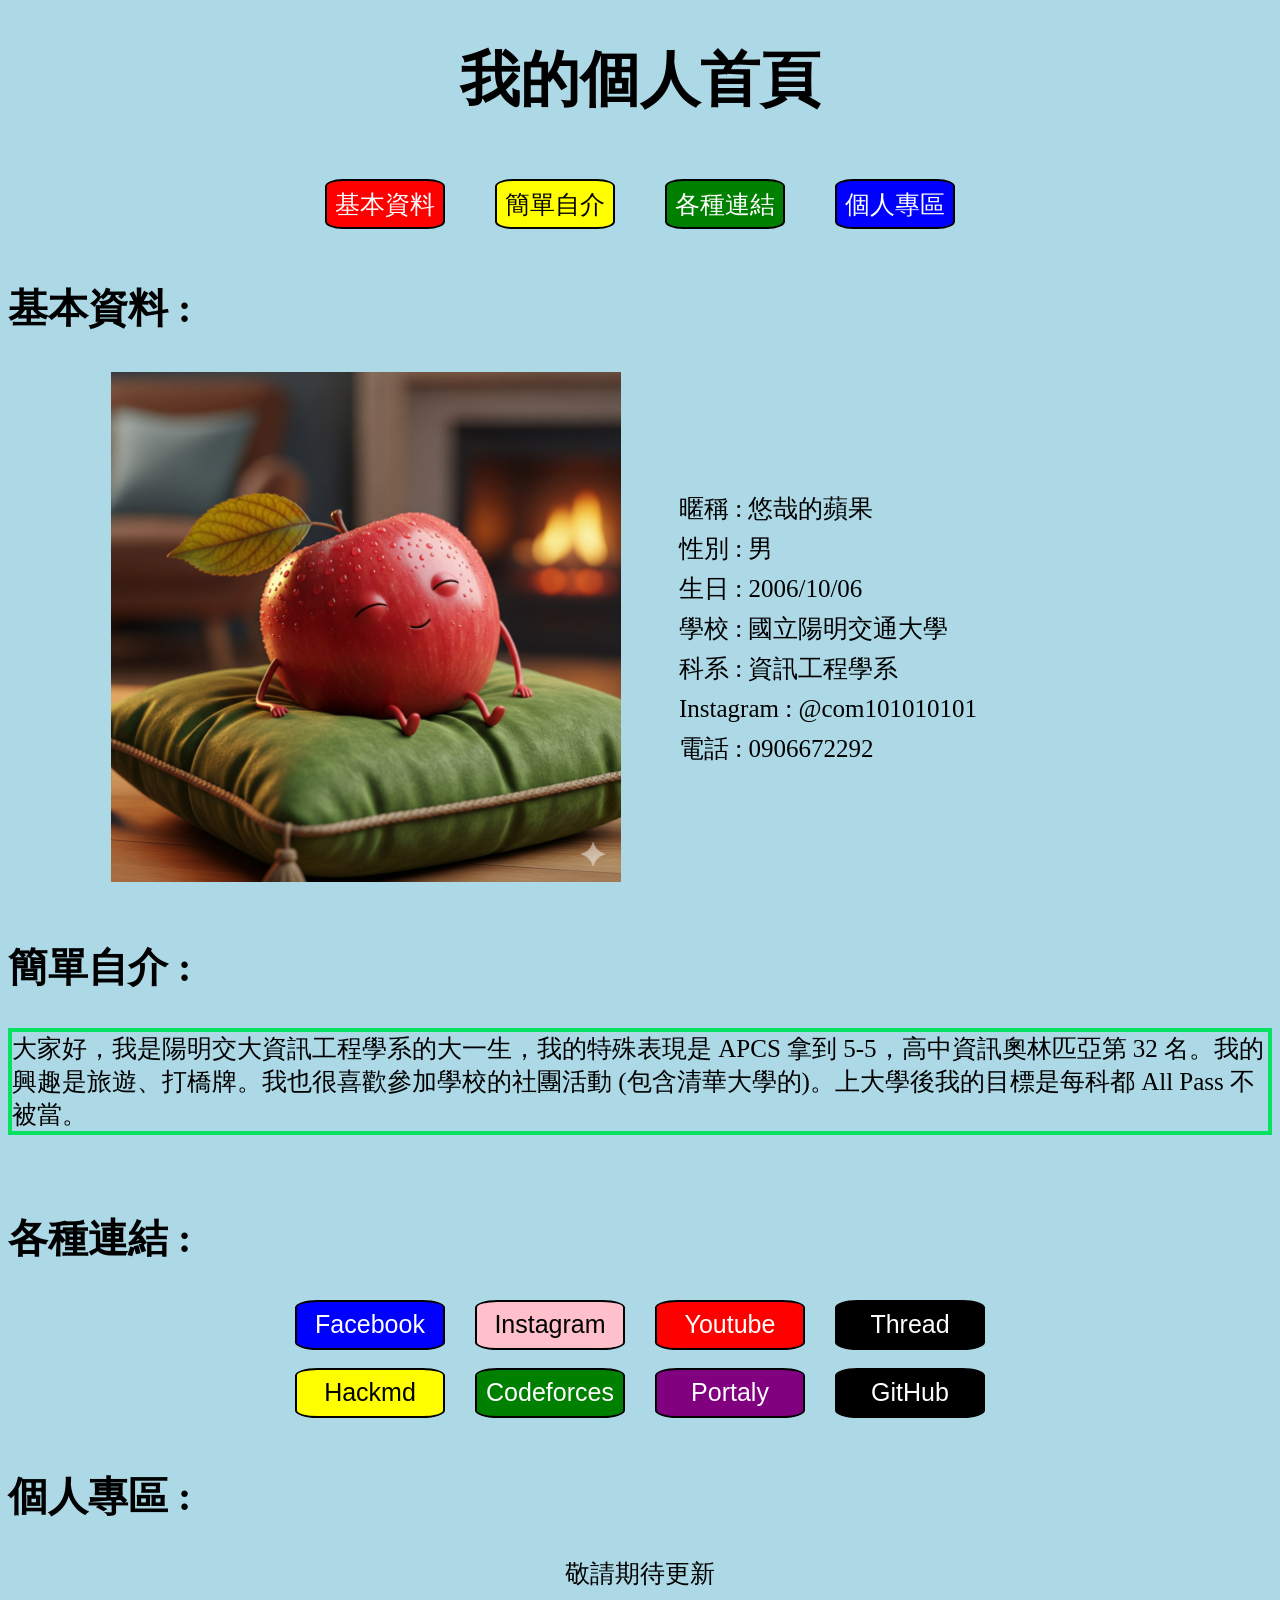
==== profile.html @ d02c9ecb "version 1" ====
<!DOCTYPE html>
<html>
    <head>
        <meta charset="UTF-8">
        <link rel="stylesheet" href="./style.css">
        <title>My profile</title>
    </head>
    <body>
        <header>
            <h1 id="firsttitle">我的個人首頁</h1>
            <br>
            <div id="browse">
                <button style = "background-color:red;">基本資料</button>
                <button style = "background-color:yellow;color:black;">簡單自介</button>
                <button style = "background-color:green;">各種連結</button>
                <button style = "background-color:blue;">個人專區</button>
            </div>
            <br>
        </header>
        <main>
            <div id = "basicinformation">
                <h2>基本資料 : </h2>
                <div id="basicform">
                    <table border="0">
                        <tr>
                            <td style = "width : 510px;height : 510px;">
                                <img src = "悠哉的蘋果.JPG" style = "width : 510px;height : 510px;">
                            </td>
                            <td style = "width : 40px;height : 170px;"></td>
                            <td style = "width : 500px;height : 170px;">
                                <p>暱稱 : 悠哉的蘋果</p>
                                <p>性別 : 男</p>
                                <p>生日 : 2006/10/06</p>
                                <p>學校 : 國立陽明交通大學</p>
                                <p>科系 : 資訊工程學系</p>
                                <p>Instagram : @com101010101</p>
                                <p>電話 : 0906672292</p>
                            </td>
                        </tr>
                    </table>
                </div>
                <br>
            </div>
            <div id = "simpleint">
                <h2>簡單自介 : </h2>
                <p id = "introduce">
                    大家好，我是陽明交大資訊工程學系的大一生，我的特殊表現是 APCS 拿到 5-5，高中資訊奧林匹亞第 32 名。我的興趣是旅遊、打橋牌。我也很喜歡參加學校的社團活動 (包含清華大學的)。上大學後我的目標是每科都 All Pass 不被當。
                </p>
                <br>
            </div>
            <div id = "eachlink">
                <h2>各種連結 : </h2>
                <div id="linkone">
                    <button style = "background-color:blue;">Facebook</button>
                    <button style = "background-color:pink;color : black">Instagram</button>
                    <button style = "background-color:red;">Youtube</button>
                    <button style = "background-color:black;">Thread</button>
                </div>
                <br>
                <div id="linktwo">
                    <button style = "background-color:yellow;color : black">Hackmd</button>
                    <button style = "background-color:green">Codeforces</button>
                    <button style = "background-color:purple">Portaly</button>
                    <button style = "background-color:black;">GitHub</button>
                </div>
                <br>
            </div>
            <div id = "personalarea">
                <h2>個人專區 : </h2>
                <p id="personalgraph001">敬請期待更新</p>
            </div>
        </main>
    </body>
</html>
---- style.css ----
body {
    background-color: lightblue;
}

#firsttitle {
    font-size : 60px;
    text-align : center;
}

h2 { 
    font-size : 40px;
}

#browse {
    display : flex;
    justify-content : center;
    align-items : center;
    gap : 50px;
}

#browse button {
    font-size : 25px;
    color : white;
    width : 120px;
    height : 50px;
    border : 2px solid black;
    border-radius: 15%;
}

#basicinformation td p{
    font-size : 25px;
    text-align : left;
    line-height : 30px;
    margin : 10px;
}

#basicform {
    display:flex;
    justify-content: center;
    align-items: center;
}

#introduce {
    font-size : 25px;
    border : 4px solid rgb(6, 225, 97);
}

div[id^="link"] button {
    font-size : 25px;
    color : white;
    width : 150px;
    height : 50px;
    border : 2px solid black;
    border-radius: 15%;
}

div[id^="link"] {
    display : flex;
    justify-content: center;
    align-items : center;
    gap: 30px;
}

p[id = "personalgraph001"]{
    font-size : 25px;
    text-align:center;
}
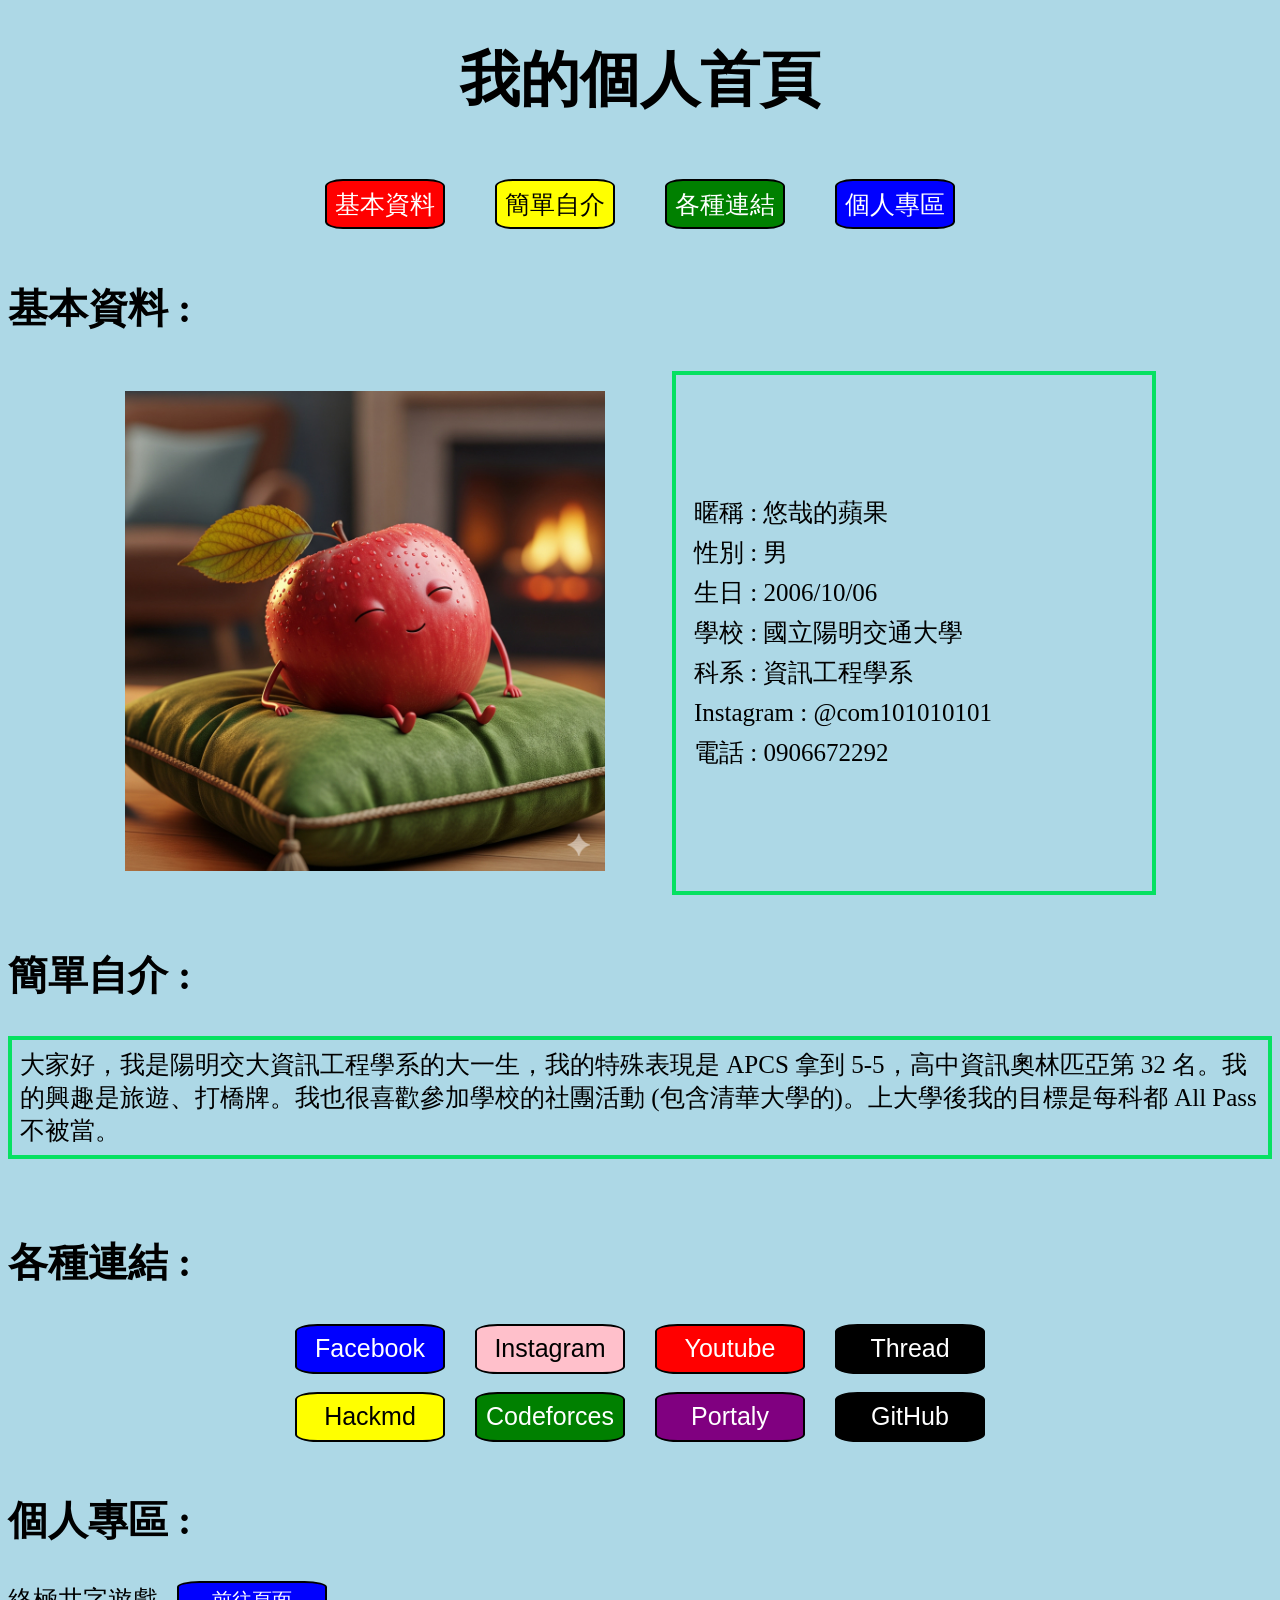
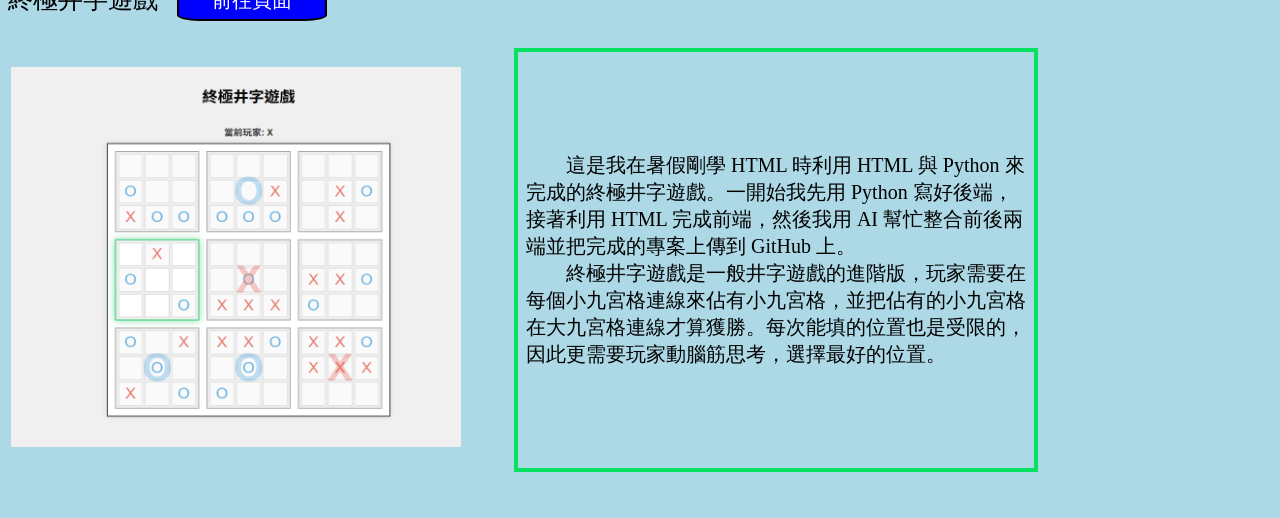
==== commit 2923fe3f: "personal area 01" ====
--- a/profile.html
+++ b/profile.html
@@ -10,10 +10,10 @@
             <h1 id="firsttitle">我的個人首頁</h1>
             <br>
             <div id="browse">
-                <button style = "background-color:red;">基本資料</button>
-                <button style = "background-color:yellow;color:black;">簡單自介</button>
-                <button style = "background-color:green;">各種連結</button>
-                <button style = "background-color:blue;">個人專區</button>
+                <button style = "background-color:red;" onclick = "location.href='#basicinformation'">基本資料</button>
+                <button style = "background-color:yellow;color:black;" onclick = "location.href='#simpleint'">簡單自介</button>
+                <button style = "background-color:green;" onclick = "location.href='#eachlink'">各種連結</button>
+                <button style = "background-color:blue;" onclick = "location.href='#personalarea'">個人專區</button>
             </div>
             <br>
         </header>
@@ -23,11 +23,11 @@
                 <div id="basicform">
                     <table border="0">
                         <tr>
-                            <td style = "width : 510px;height : 510px;">
-                                <img src = "悠哉的蘋果.JPG" style = "width : 510px;height : 510px;">
+                            <td style = "width : 500px;height : 500px;">
+                                <img src = "悠哉的蘋果.JPG" style = "width : 480px;height : 480px;">
                             </td>
-                            <td style = "width : 40px;height : 170px;"></td>
-                            <td style = "width : 500px;height : 170px;">
+                            <td style = "width : 40px;height : 500px;"></td>
+                            <td style = "width : 460px;height : 500px;" id="messagedata">
                                 <p>暱稱 : 悠哉的蘋果</p>
                                 <p>性別 : 男</p>
                                 <p>生日 : 2006/10/06</p>
@@ -51,24 +51,42 @@
             <div id = "eachlink">
                 <h2>各種連結 : </h2>
                 <div id="linkone">
-                    <button style = "background-color:blue;">Facebook</button>
-                    <button style = "background-color:pink;color : black">Instagram</button>
-                    <button style = "background-color:red;">Youtube</button>
-                    <button style = "background-color:black;">Thread</button>
+                    <button style = "background-color:blue;" onclick = "location.href='https://www.facebook.com/xsiancydb/'">Facebook</button>
+                    <button style = "background-color:pink;color : black" onclick = "location.href='https://www.instagram.com/com101010101'">Instagram</button>
+                    <button style = "background-color:red;" onclick = "location.href='https://www.youtube.com/@Bisforbanana-e1f/videos'">Youtube</button>
+                    <button style = "background-color:black;" onclick = "location.href='https://www.threads.com/@com101010101'">Thread</button>
                 </div>
                 <br>
                 <div id="linktwo">
-                    <button style = "background-color:yellow;color : black">Hackmd</button>
-                    <button style = "background-color:green">Codeforces</button>
-                    <button style = "background-color:purple">Portaly</button>
-                    <button style = "background-color:black;">GitHub</button>
+                    <button style = "background-color:yellow;color : black" onclick = "location.href='https://hackmd.io/@-NK1yL0aSQS4GGo6S9IfeQ'">Hackmd</button>
+                    <button style = "background-color:green" onclick = "location.href='https://codeforces.com/profile/MMHMMHMMH'">Codeforces</button>
+                    <button style = "background-color:purple" onclick = "location.href='https://portaly.cc/mmhover'">Portaly</button>
+                    <button style = "background-color:black;" onclick = "location.href='https://github.com/lbm00138'">GitHub</button>
                 </div>
                 <br>
             </div>
             <div id = "personalarea">
                 <h2>個人專區 : </h2>
-                <p id="personalgraph001">敬請期待更新</p>
+                <p class="personalgraph">
+                    終極井字遊戲&nbsp;&nbsp;
+                    <button class="personalbutton" onclick = "location.href = 'https://tic-119788516387.asia-east1.run.app/'">前往頁面</button>
+                </p>
+                <table border="0">
+                    <tr>
+                        <td class = "personaltd">
+                            <img src="./專案 1.png" style = "width : 450px;height : 380px;">
+                        </td>
+                        <td class = "personaltd" style="border : 4px solid rgb(6, 225, 97);padding : 8px;">
+                            &nbsp;&nbsp;&nbsp;&nbsp;&nbsp;&nbsp;&nbsp;&nbsp;這是我在暑假剛學 HTML 時利用 HTML 與 Python 來完成的終極井字遊戲。一開始我先用 Python 寫好後端，接著利用 HTML 完成前端，然後我用 AI 幫忙整合前後兩端並把完成的專案上傳到 GitHub 上。
+                            <br>
+                            &nbsp;&nbsp;&nbsp;&nbsp;&nbsp;&nbsp;&nbsp;&nbsp;終極井字遊戲是一般井字遊戲的進階版，玩家需要在每個小九宮格連線來佔有小九宮格，並把佔有的小九宮格在大九宮格連線才算獲勝。每次能填的位置也是受限的，因此更需要玩家動腦筋思考，選擇最好的位置。
+                        </td>
+                    </tr>
+                    
+                </table>
             </div>
+            <br>
+            <br>
         </main>
     </body>
 </html>
--- a/style.css
+++ b/style.css
@@ -40,9 +40,16 @@
     align-items: center;
 }
 
+#messagedata {
+    font-size : 25px;
+    border : 4px solid rgb(6, 225, 97);
+    padding : 8px;
+}
+
 #introduce {
     font-size : 25px;
     border : 4px solid rgb(6, 225, 97);
+    padding : 8px;
 }
 
 div[id^="link"] button {
@@ -61,7 +68,22 @@
     gap: 30px;
 }
 
-p[id = "personalgraph001"]{
+.personalgraph{
     font-size : 25px;
-    text-align:center;
 }
+
+.personaltd {
+    width : 500px;
+    height : 400px;
+    font-size : 20px;
+}
+
+.personalbutton {
+    background-color: blue;
+    color:white;
+    font-size : 20px;
+    width : 150px;
+    height : 40px;
+    border : 2px solid black;
+    border-radius: 15%;    
+}
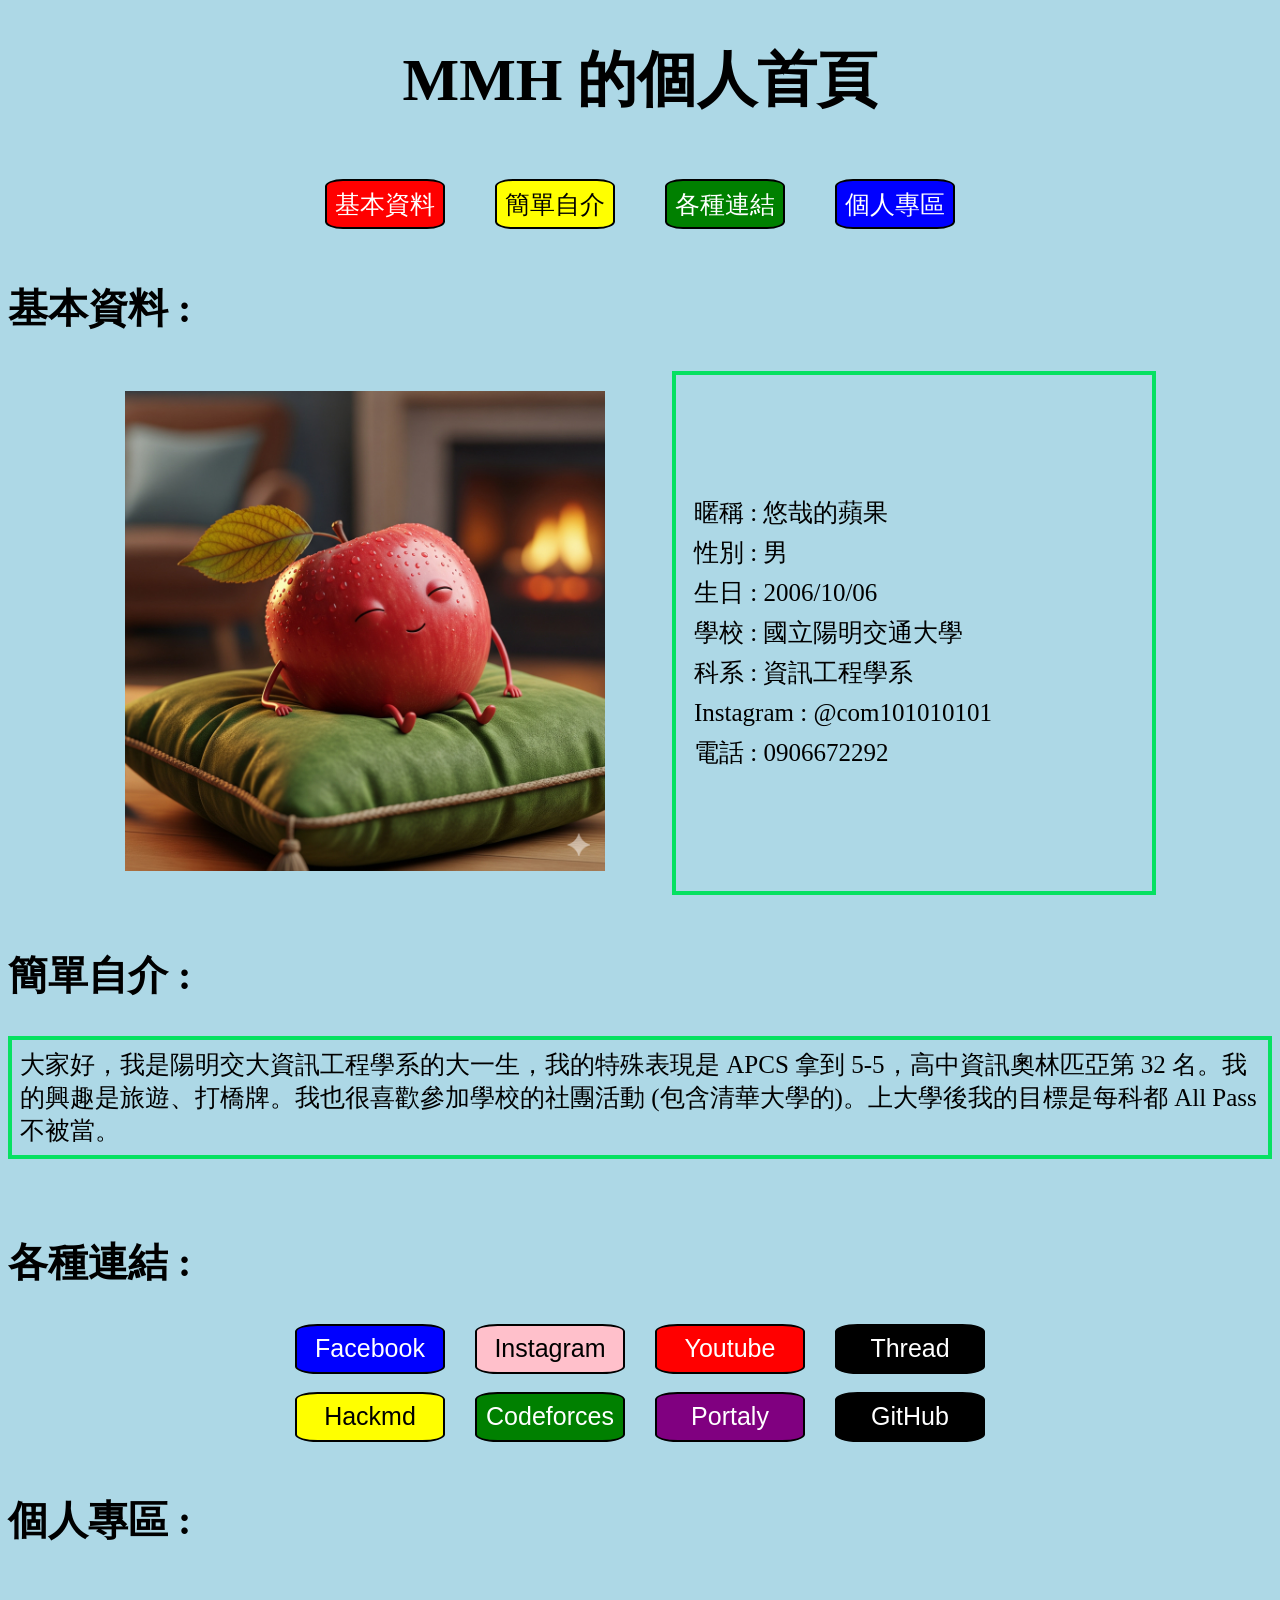
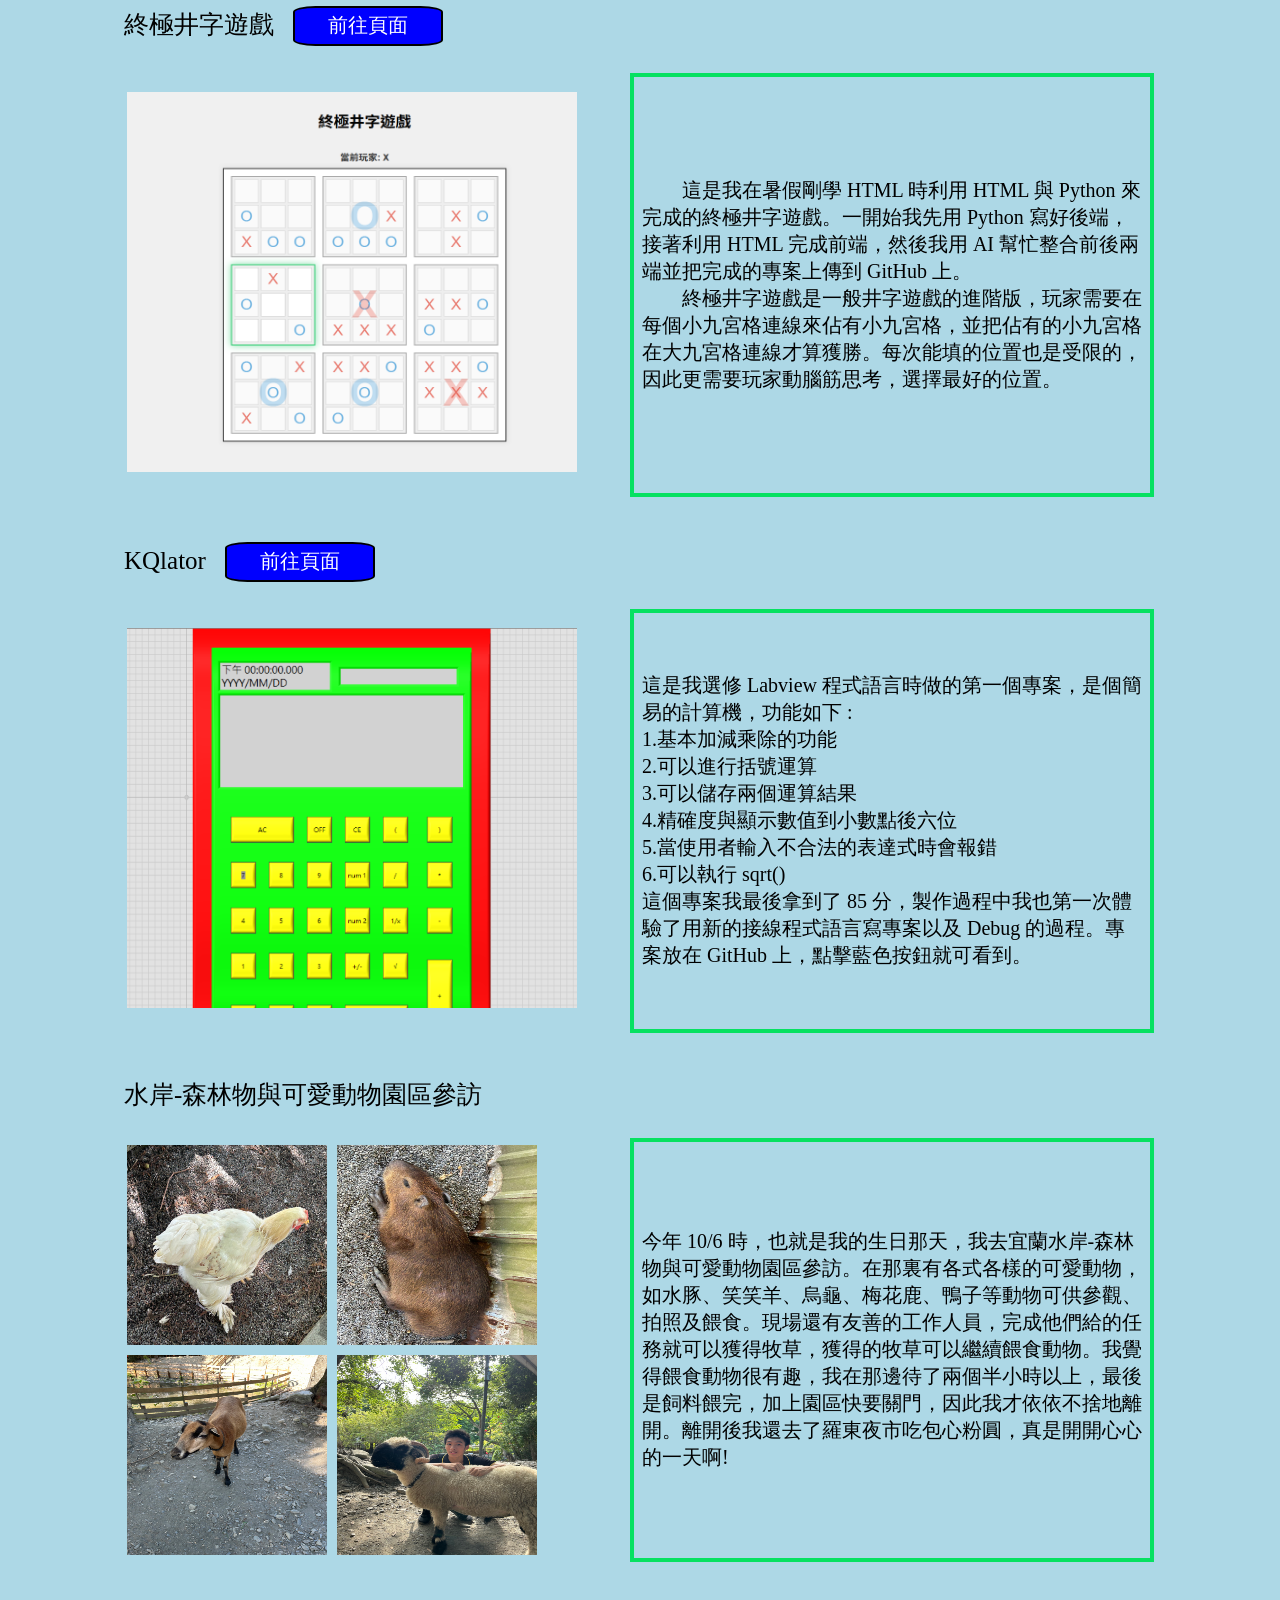
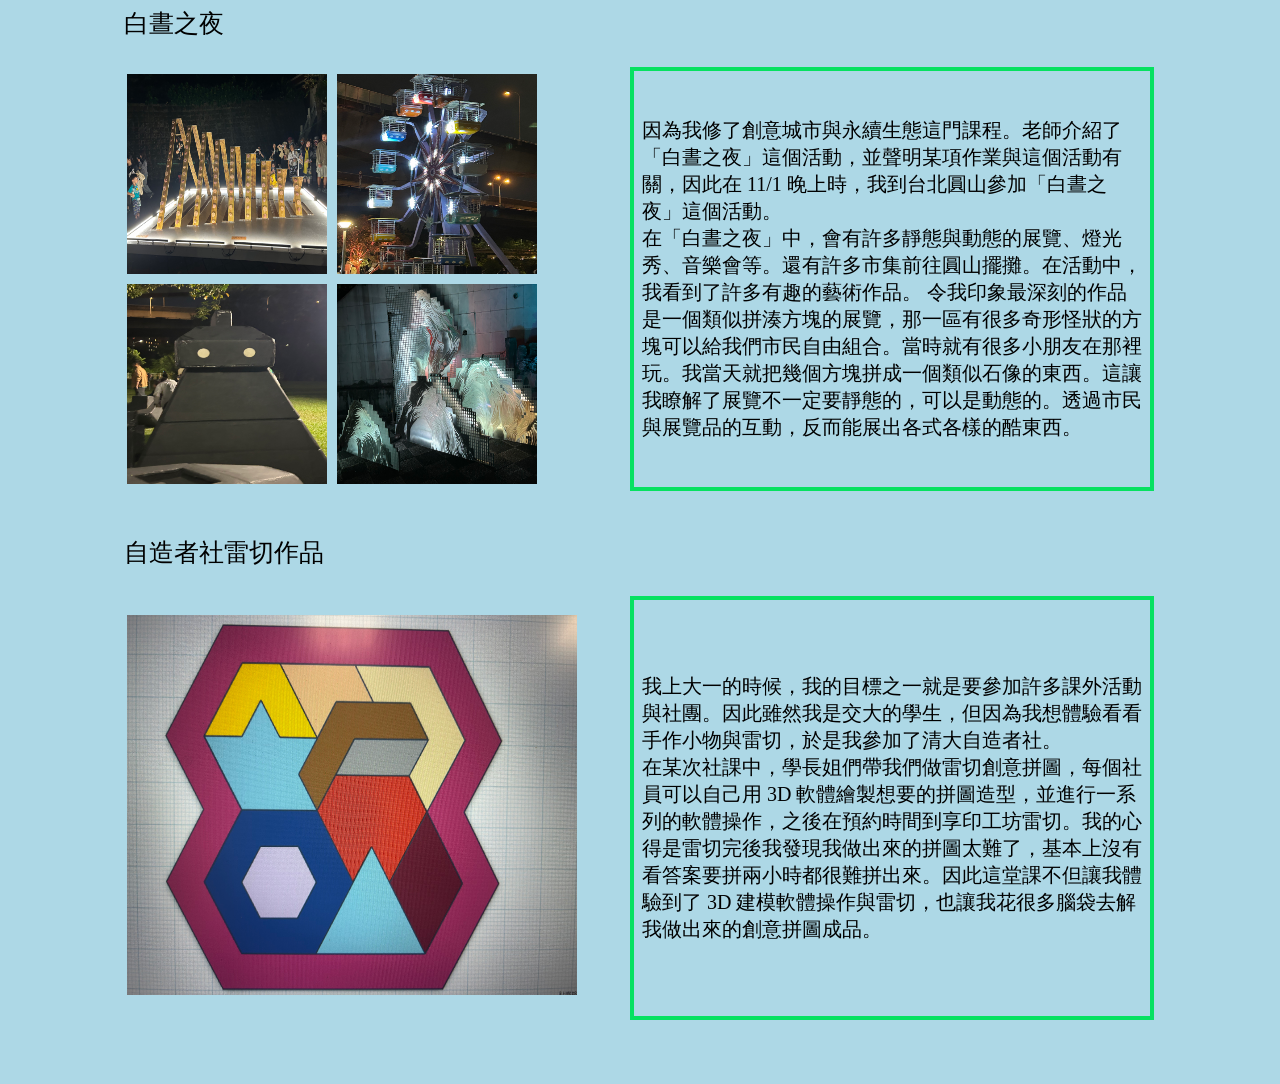
==== commit e4cfb3ef: "version 2" ====
--- a/profile.html
+++ b/profile.html
@@ -3,17 +3,17 @@
     <head>
         <meta charset="UTF-8">
         <link rel="stylesheet" href="./style.css">
-        <title>My profile</title>
+        <title>MMH profile</title>
     </head>
     <body>
         <header>
-            <h1 id="firsttitle">我的個人首頁</h1>
+            <h1 id="firsttitle"> MMH 的個人首頁 </h1>
             <br>
             <div id="browse">
                 <button style = "background-color:red;" onclick = "location.href='#basicinformation'">基本資料</button>
                 <button style = "background-color:yellow;color:black;" onclick = "location.href='#simpleint'">簡單自介</button>
                 <button style = "background-color:green;" onclick = "location.href='#eachlink'">各種連結</button>
-                <button style = "background-color:blue;" onclick = "location.href='#personalarea'">個人專區</button>
+                <button style = "background-color:blue;" onclick = "location.href='#navpersonalarea'">個人專區</button>
             </div>
             <br>
         </header>
@@ -65,8 +65,8 @@
                 </div>
                 <br>
             </div>
+            <h2 style = "text-align:left;" id="navpersonalarea">個人專區 : </h2>
             <div id = "personalarea">
-                <h2>個人專區 : </h2>
                 <p class="personalgraph">
                     終極井字遊戲&nbsp;&nbsp;
                     <button class="personalbutton" onclick = "location.href = 'https://tic-119788516387.asia-east1.run.app/'">前往頁面</button>
@@ -82,8 +82,87 @@
                             &nbsp;&nbsp;&nbsp;&nbsp;&nbsp;&nbsp;&nbsp;&nbsp;終極井字遊戲是一般井字遊戲的進階版，玩家需要在每個小九宮格連線來佔有小九宮格，並把佔有的小九宮格在大九宮格連線才算獲勝。每次能填的位置也是受限的，因此更需要玩家動腦筋思考，選擇最好的位置。
                         </td>
                     </tr>
-                    
                 </table>
+                <br>
+                <p class="personalgraph">
+                    KQlator&nbsp;&nbsp;
+                    <button class="personalbutton" onclick = "location.href = 'https://github.com/lbm00138/KQlator'">前往頁面</button>
+                </p>
+                <table border="0">
+                    <tr>
+                        <td class = "personaltd">
+                            <img src="./專案 2.png" style = "width : 450px;height : 380px;">
+                        </td>
+                        <td class = "personaltd" style="border : 4px solid rgb(6, 225, 97);padding : 8px;">
+                            這是我選修 Labview 程式語言時做的第一個專案，是個簡易的計算機，功能如下 :<br>
+                            1.基本加減乘除的功能<br>
+                            2.可以進行括號運算<br>
+                            3.可以儲存兩個運算結果<br>
+                            4.精確度與顯示數值到小數點後六位<br>
+                            5.當使用者輸入不合法的表達式時會報錯<br>
+                            6.可以執行 sqrt()<br>
+                            這個專案我最後拿到了 85 分，製作過程中我也第一次體驗了用新的接線程式語言寫專案以及 Debug 的過程。專案放在 GitHub 上，點擊藍色按鈕就可看到。
+                        </td>
+                    </tr>
+                </table>
+                <br>
+                <p class="personalgraph">
+                    水岸-森林物與可愛動物園區參訪
+                </p>
+                <table border="0">
+                    <tr>
+                        <td class = "personaltd">
+                            <div class="L4graph2x2">
+                                <img src="./水岸 01.jpg">
+                                <img src="./水岸 02.jpg">
+                                <img src="./水岸 03.jpg">
+                                <img src="./水岸 04.jpg">
+                            </div>
+                        </td>
+                        <td class = "personaltd" style="border : 4px solid rgb(6, 225, 97);padding : 8px;">
+                                今年 10/6 時，也就是我的生日那天，我去宜蘭水岸-森林物與可愛動物園區參訪。在那裏有各式各樣的可愛動物，如水豚、笑笑羊、烏龜、梅花鹿、鴨子等動物可供參觀、拍照及餵食。現場還有友善的工作人員，完成他們給的任務就可以獲得牧草，獲得的牧草可以繼續餵食動物。我覺得餵食動物很有趣，我在那邊待了兩個半小時以上，最後是飼料餵完，加上園區快要關門，因此我才依依不捨地離開。離開後我還去了羅東夜市吃包心粉圓，真是開開心心的一天啊!
+                        </td>
+                    </tr>
+                </table>
+                <br>  
+                <p class="personalgraph">
+                    白晝之夜
+                </p>
+                <table border="0">
+                    <tr>
+                        <td class = "personaltd">
+                            <div class="L4graph2x2">
+                                <img src="./白晝之夜 01.jpg">
+                                <img src="./白晝之夜 02.jpg">
+                                <img src="./白晝之夜 03.jpg">
+                                <img src="./白晝之夜 04.jpg">
+                            </div>
+                        </td>
+                        <td class = "personaltd" style="border : 4px solid rgb(6, 225, 97);padding : 8px;">
+                            因為我修了創意城市與永續生態這門課程。老師介紹了「白晝之夜」這個活動，並聲明某項作業與這個活動有關，因此在 11/1 晚上時，我到台北圓山參加「白晝之夜」這個活動。
+                            <br>
+                            在「白晝之夜」中，會有許多靜態與動態的展覽、燈光秀、音樂會等。還有許多市集前往圓山擺攤。在活動中，我看到了許多有趣的藝術作品。
+令我印象最深刻的作品是一個類似拼湊方塊的展覽，那一區有很多奇形怪狀的方塊可以給我們市民自由組合。當時就有很多小朋友在那裡玩。我當天就把幾個方塊拼成一個類似石像的東西。這讓我瞭解了展覽不一定要靜態的，可以是動態的。透過市民與展覽品的互動，反而能展出各式各樣的酷東西。
+                        </td>
+                    </tr>
+                </table>
+                <br> 
+                <p class="personalgraph">
+                    自造者社雷切作品
+                </p>
+                <table border="0">
+                    <tr>
+                        <td class = "personaltd">
+                            <img src="./自造者社拼圖.jpg" style = "width : 450px;height : 380px;">
+                        </td>
+                        <td class = "personaltd" style="border : 4px solid rgb(6, 225, 97);padding : 8px;">
+                            我上大一的時候，我的目標之一就是要參加許多課外活動與社團。因此雖然我是交大的學生，但因為我想體驗看看手作小物與雷切，於是我參加了清大自造者社。
+                            <br>
+                            在某次社課中，學長姐們帶我們做雷切創意拼圖，每個社員可以自己用 3D 軟體繪製想要的拼圖造型，並進行一系列的軟體操作，之後在預約時間到享印工坊雷切。我的心得是雷切完後我發現我做出來的拼圖太難了，基本上沒有看答案要拼兩小時都很難拼出來。因此這堂課不但讓我體驗到了 3D 建模軟體操作與雷切，也讓我花很多腦袋去解我做出來的創意拼圖成品。
+                        </td>
+                    </tr>
+                </table>
+                <br>                
             </div>
             <br>
             <br>
--- a/style.css
+++ b/style.css
@@ -86,4 +86,22 @@
     height : 40px;
     border : 2px solid black;
     border-radius: 15%;    
+}
+
+#personalarea {
+    display : grid;
+    justify-content: center;
+    align-items : center;
+}
+
+.L4graph2x2 {
+    display : grid;
+    grid-template-rows : 200px 200px;
+    grid-template-columns : 200px 200px;
+    gap : 10px;
+
+}
+.L4graph2x2 img {
+    width : 200px;
+    height : 200px;
 }
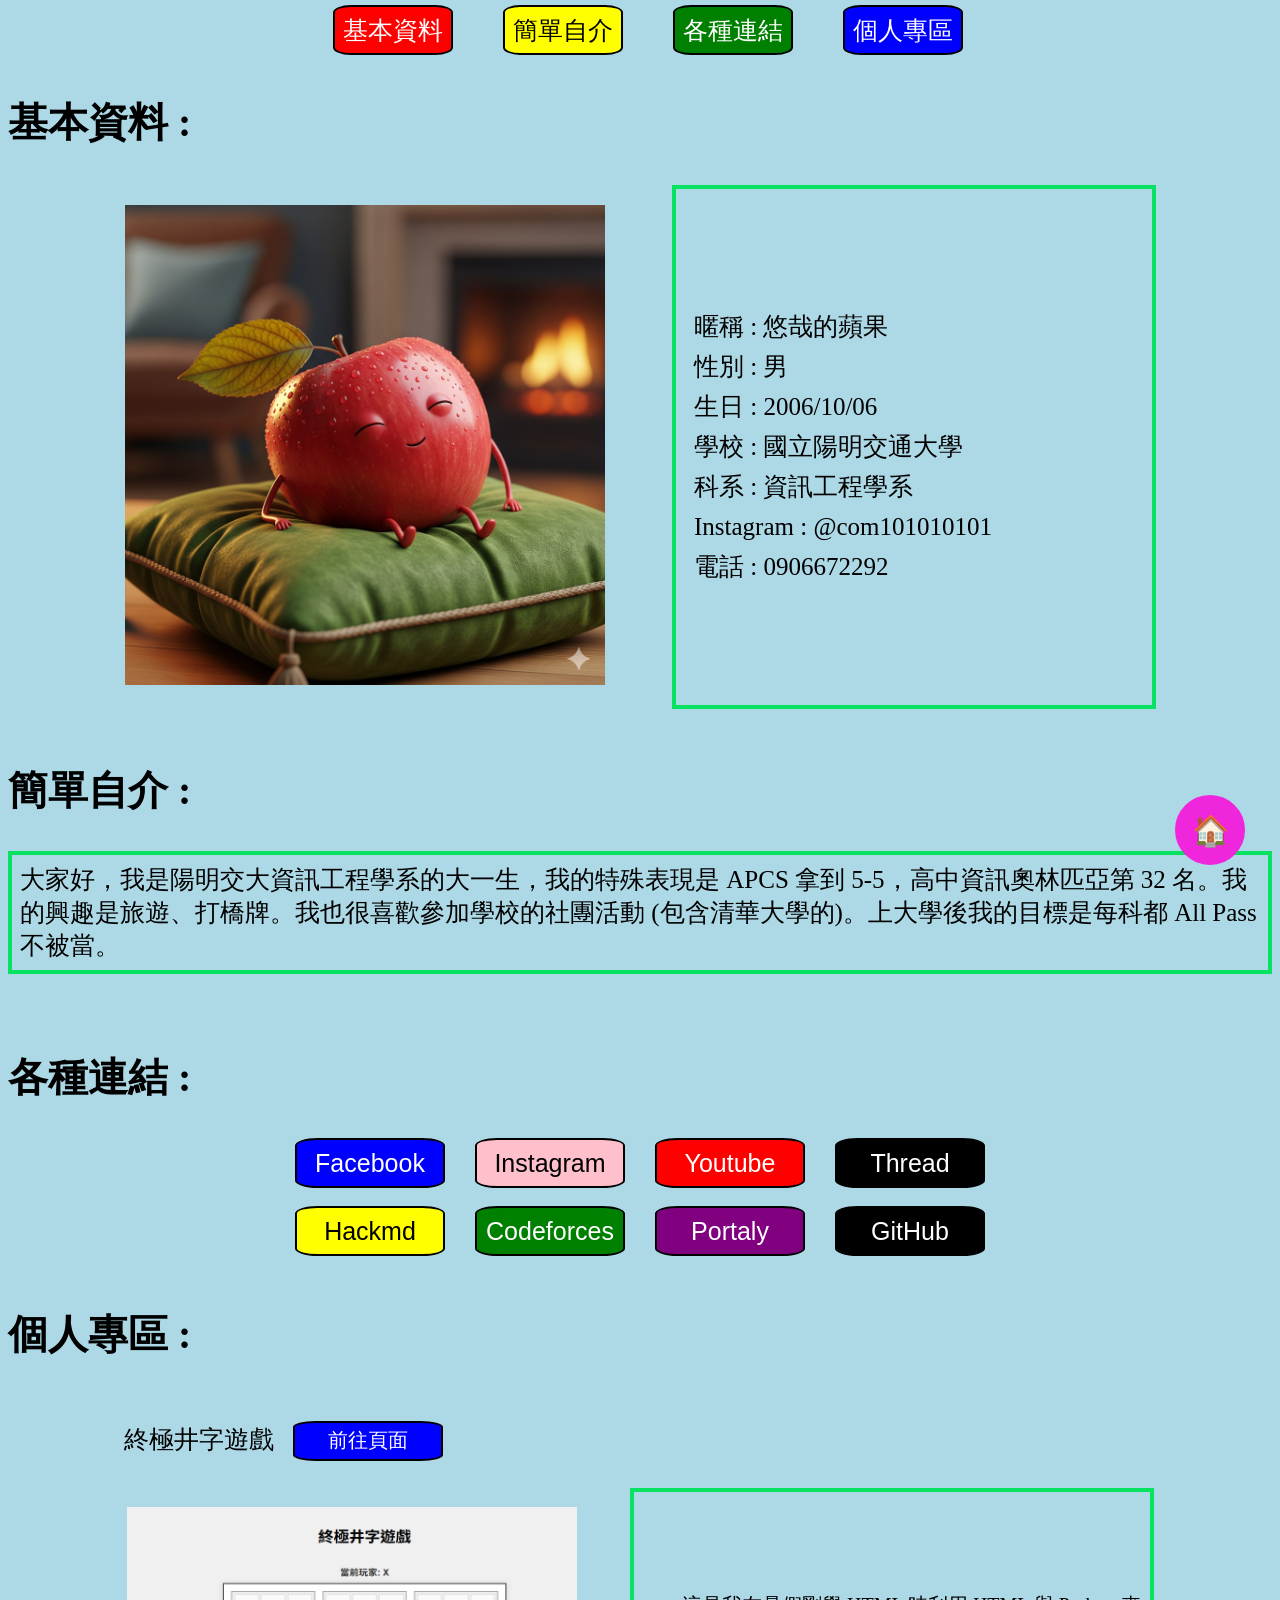
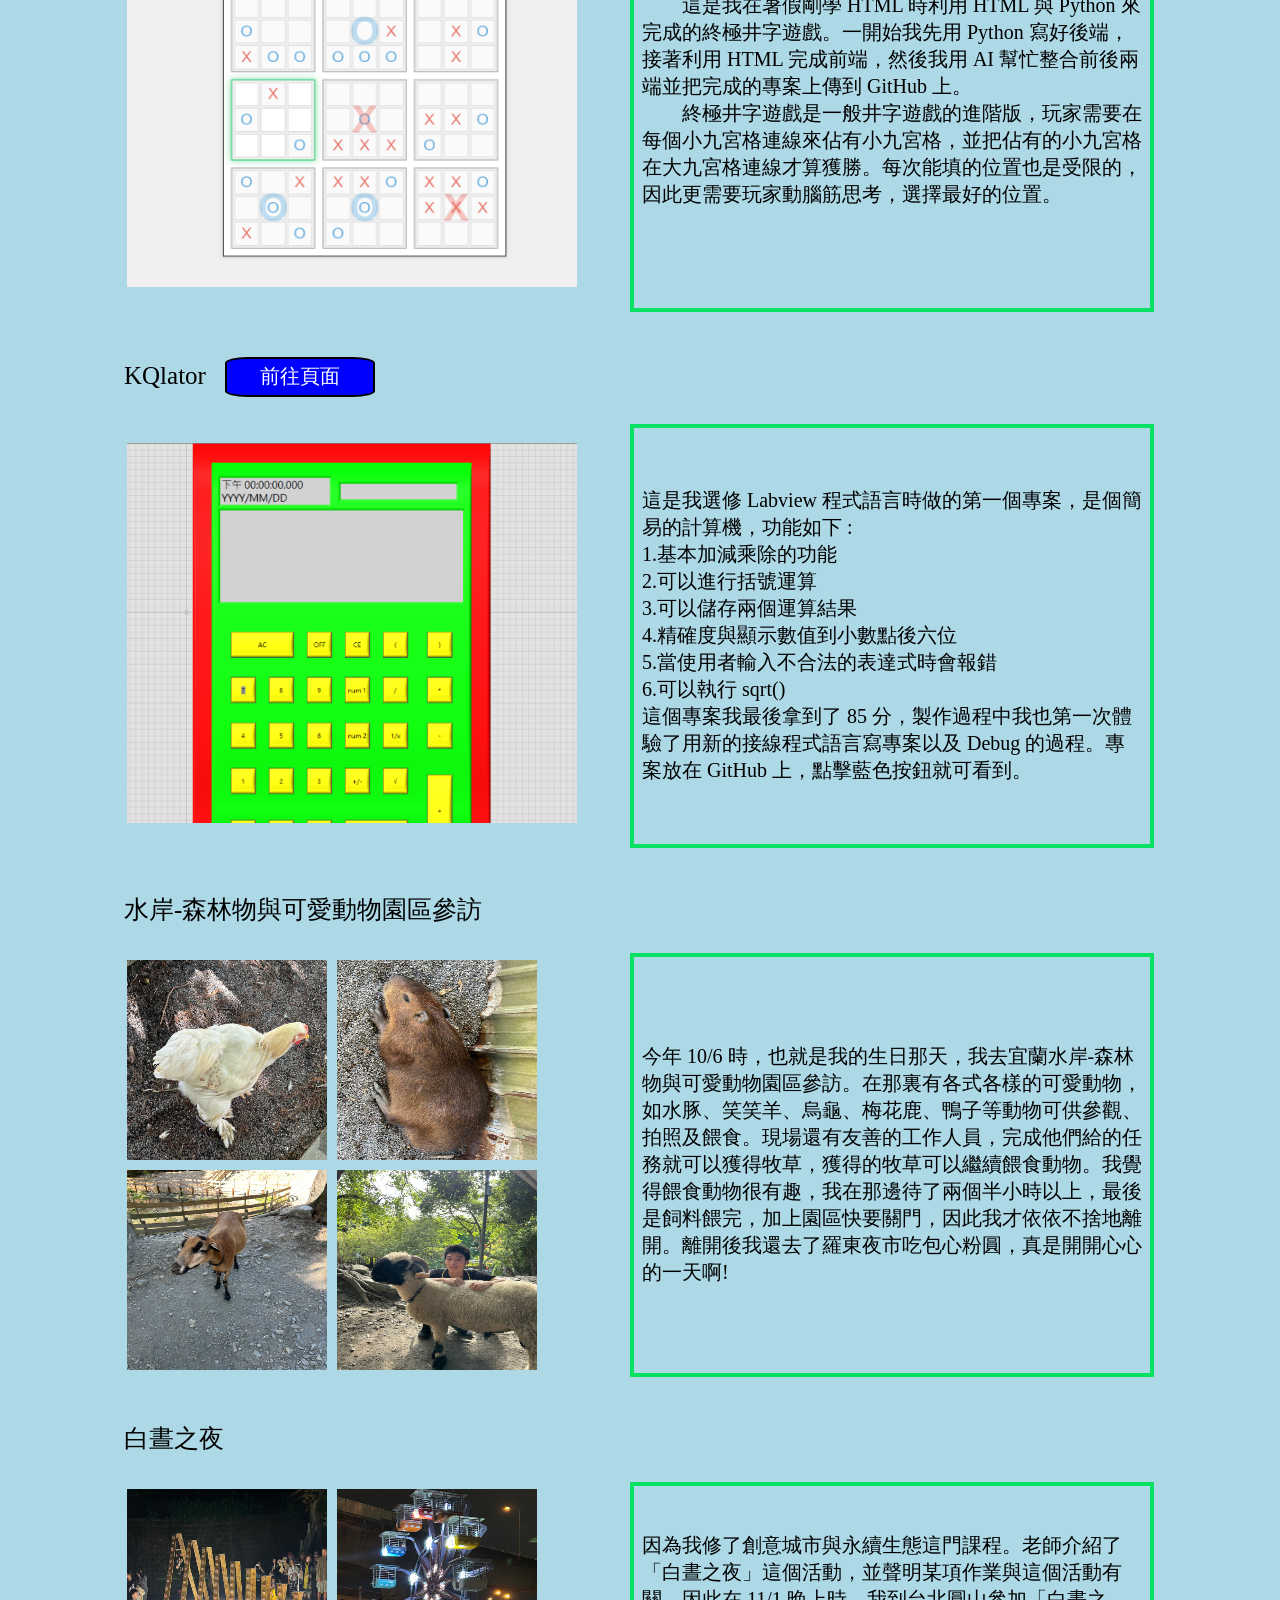
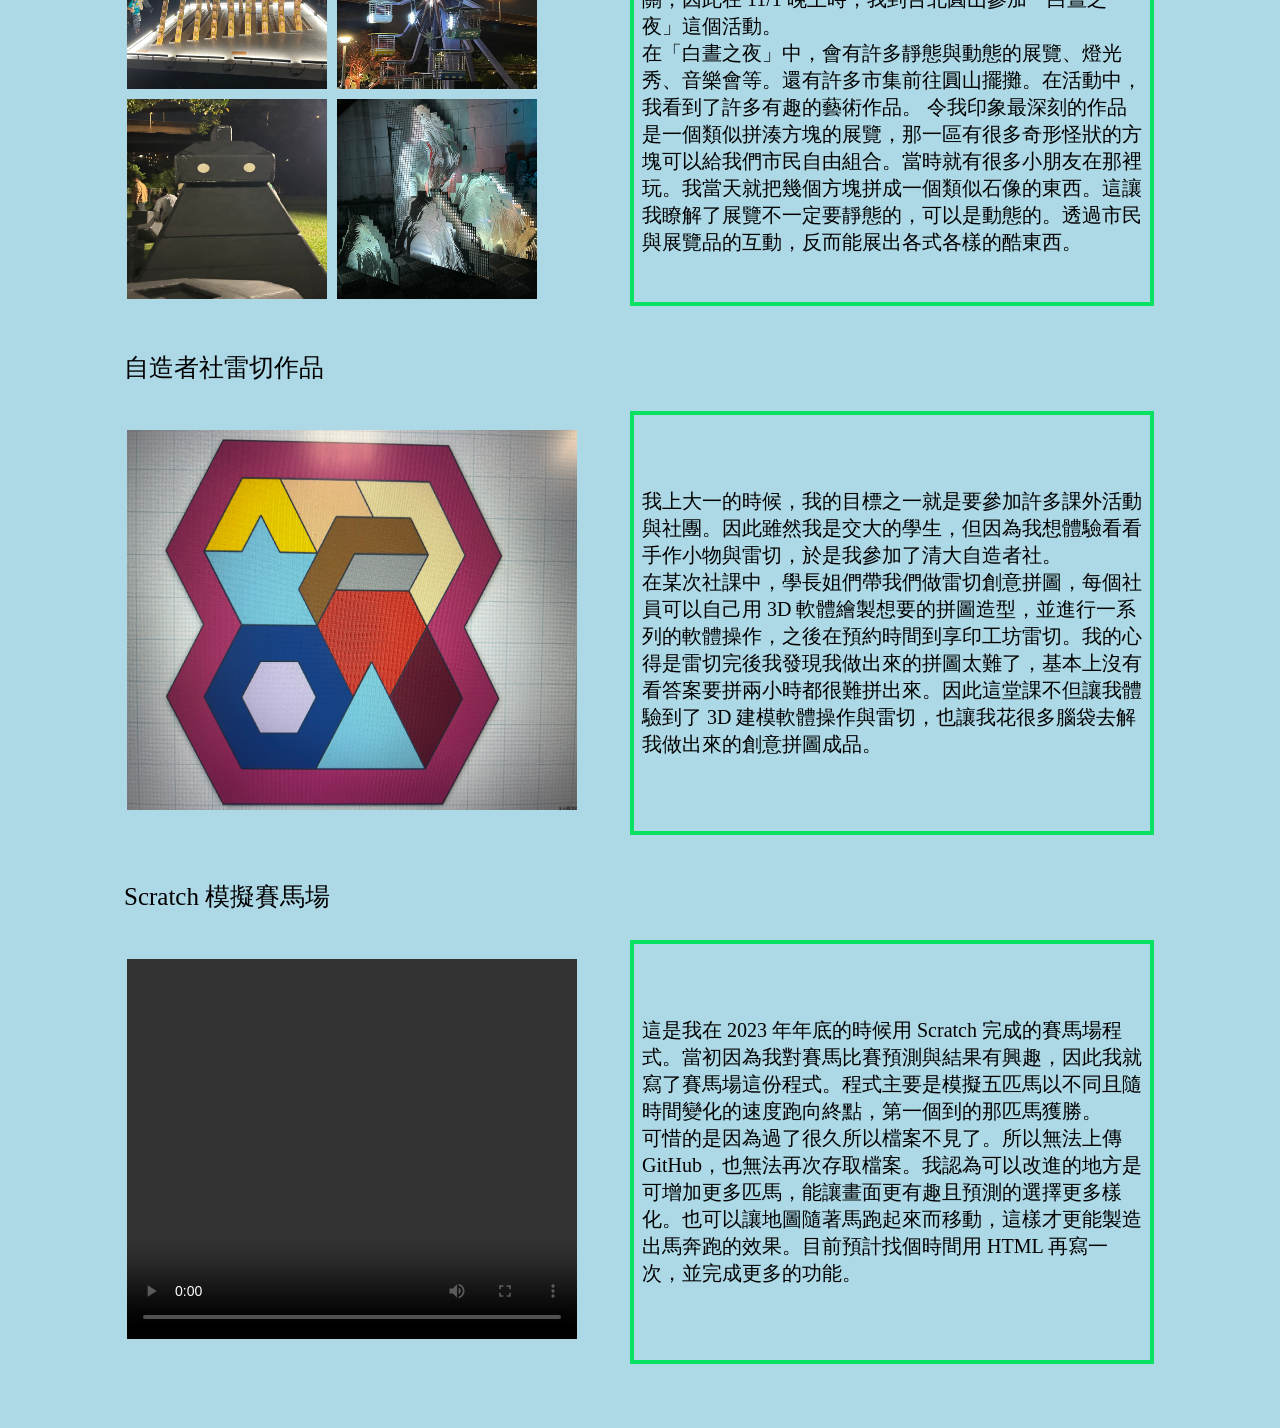
==== commit 7b6e3dca: "version 3" ====
--- a/profile.html
+++ b/profile.html
@@ -7,18 +7,18 @@
     </head>
     <body>
         <header>
-            <h1 id="firsttitle"> MMH 的個人首頁 </h1>
-            <br>
-            <div id="browse">
+            <nav id="browse">
                 <button style = "background-color:red;" onclick = "location.href='#basicinformation'">基本資料</button>
                 <button style = "background-color:yellow;color:black;" onclick = "location.href='#simpleint'">簡單自介</button>
                 <button style = "background-color:green;" onclick = "location.href='#eachlink'">各種連結</button>
                 <button style = "background-color:blue;" onclick = "location.href='#navpersonalarea'">個人專區</button>
-            </div>
-            <br>
+            </nav>
         </header>
         <main>
             <div id = "basicinformation">
+                <br>
+                <br>
+                <br>
                 <h2>基本資料 : </h2>
                 <div id="basicform">
                     <table border="0">
@@ -162,8 +162,25 @@
                         </td>
                     </tr>
                 </table>
-                <br>                
+                <br>      
+                <p class="personalgraph">
+                    Scratch 模擬賽馬場
+                </p>
+                <table border="0">
+                    <tr>
+                        <td class = "personaltd">
+                            <video src="./Scratch 賽馬場.MOV" style = "width : 450px;height : 380px;" controls="controls" autoplay="autoplay"></video>
+                        </td>
+                        <td class = "personaltd" style="border : 4px solid rgb(6, 225, 97);padding : 8px;">
+                            這是我在 2023 年年底的時候用 Scratch 完成的賽馬場程式。當初因為我對賽馬比賽預測與結果有興趣，因此我就寫了賽馬場這份程式。程式主要是模擬五匹馬以不同且隨時間變化的速度跑向終點，第一個到的那匹馬獲勝。
+                            <br>
+                            可惜的是因為過了很久所以檔案不見了。所以無法上傳 GitHub，也無法再次存取檔案。我認為可以改進的地方是可增加更多匹馬，能讓畫面更有趣且預測的選擇更多樣化。也可以讓地圖隨著馬跑起來而移動，這樣才更能製造出馬奔跑的效果。目前預計找個時間用 HTML 再寫一次，並完成更多的功能。
+                        </td>
+                    </tr>
+                </table>
+                <br>            
             </div>
+            <button id="back" onclick = "location.href = '#basicinformation'">🏠</button>
             <br>
             <br>
         </main>
--- a/style.css
+++ b/style.css
@@ -1,10 +1,5 @@
 body {
     background-color: lightblue;
-}
-
-#firsttitle {
-    font-size : 60px;
-    text-align : center;
 }
 
 h2 { 
@@ -16,6 +11,10 @@
     justify-content : center;
     align-items : center;
     gap : 50px;
+    position : fixed;
+    top : 0px;
+    width: 100vw;
+    height : 60px;
 }
 
 #browse button {
@@ -24,7 +23,15 @@
     width : 120px;
     height : 50px;
     border : 2px solid black;
-    border-radius: 15%;
+    border-radius: 15%; 
+    cursor: pointer;
+    transition: all 0.3s ease;
+}
+
+#browse button:hover {
+    font-size : 33px;
+    width : 160px;
+    height : 65px;
 }
 
 #basicinformation td p{
@@ -59,6 +66,14 @@
     height : 50px;
     border : 2px solid black;
     border-radius: 15%;
+    cursor: pointer; 
+    transition: all 0.3s ease;
+}
+
+div[id^="link"] button:hover {
+    font-size : calc(25px * 4/3);
+    width : calc(150px * 4/3);
+    height : calc(50px * 4/3);    
 }
 
 div[id^="link"] {
@@ -86,6 +101,14 @@
     height : 40px;
     border : 2px solid black;
     border-radius: 15%;    
+    transition : all 0.3s ease;
+    cursor: pointer;
+}
+
+.personalbutton:hover {
+    font-size: calc(20px * 4/3);
+    width: calc(150px * 4/3);
+    height: calc(40px * 4/3);
 }
 
 #personalarea {
@@ -104,4 +127,25 @@
 .L4graph2x2 img {
     width : 200px;
     height : 200px;
+}
+
+#back {
+    position: fixed;
+    right: 35px;
+    bottom : 35px;
+    width : 70px;
+    height : 70px;
+    font-size : 30px;
+    background-color: rgb(239, 38, 219);
+    text-align : center;
+    border : 2px solid rgb(239, 38, 219);
+    border-radius : 50%;
+    transition: all 0.3s ease;
+    cursor: pointer;
+}
+
+#back:hover {
+    font-size : calc(30px * 4/3);
+    width : calc(70px * 4/3);
+    height : calc(70px * 4/3);     
 }
